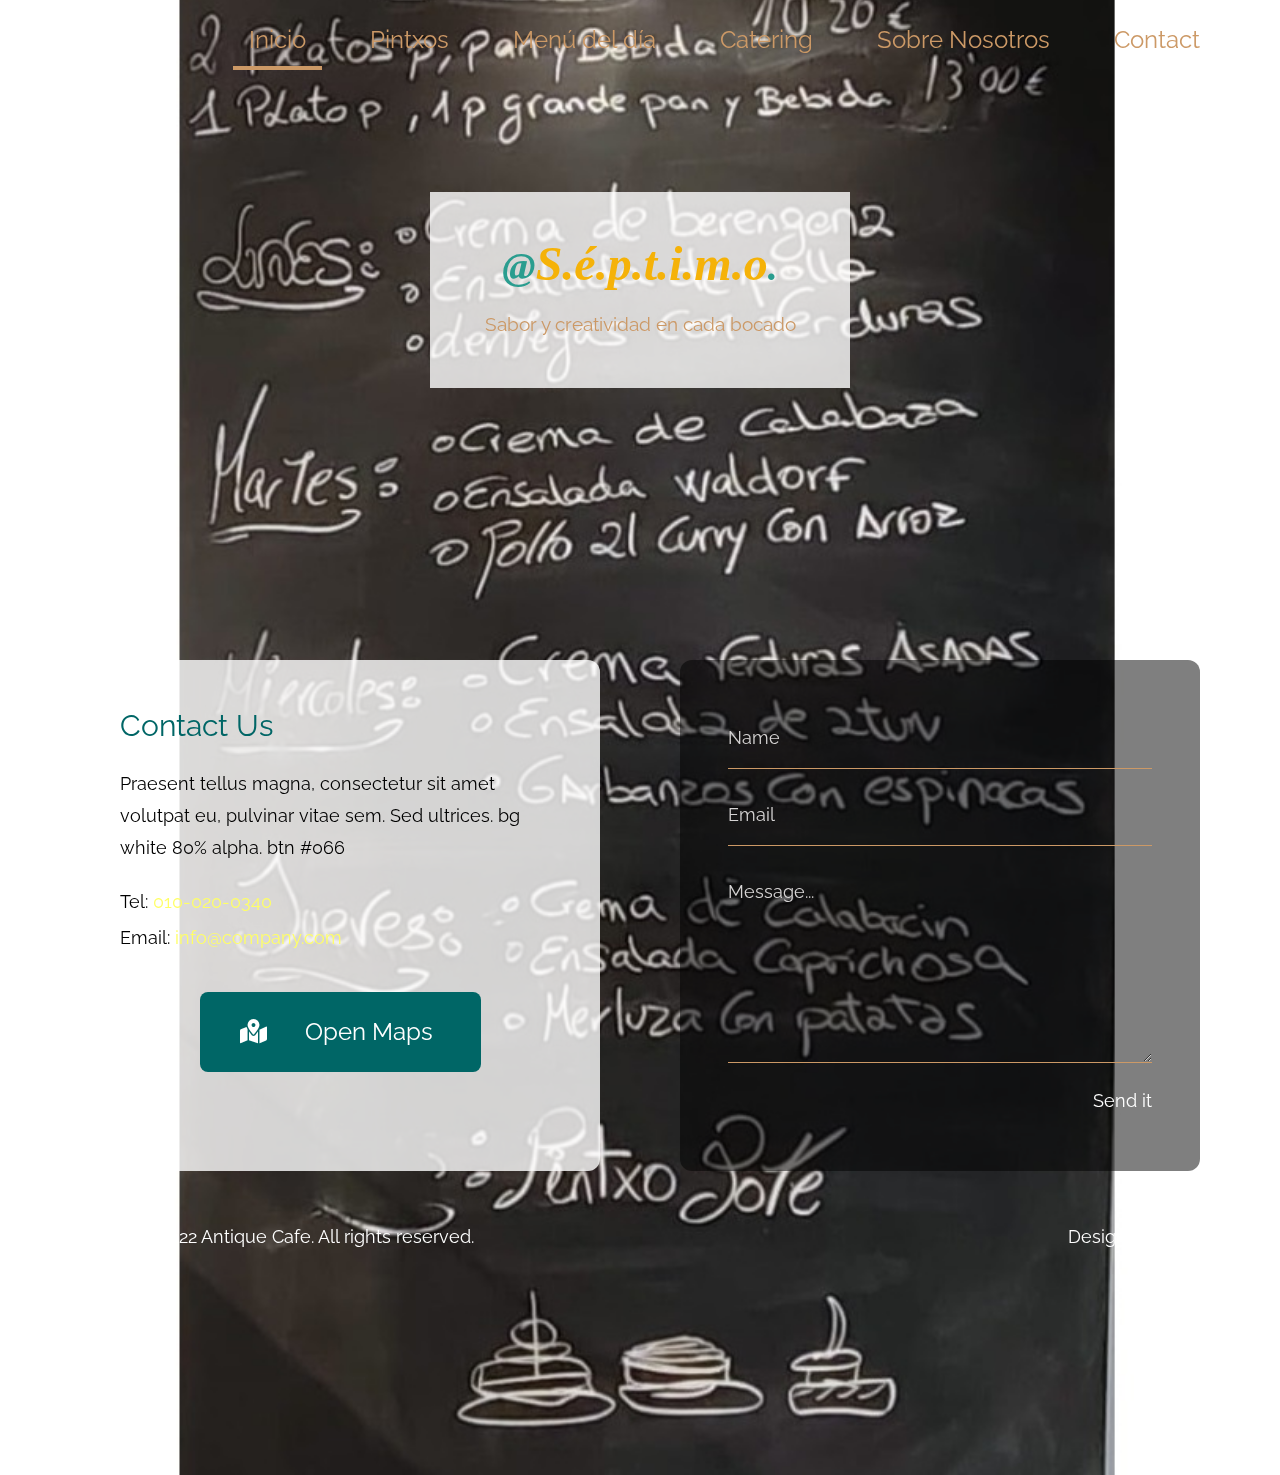
==== menu.html @ 5da2c33f "Creando el git para web-septimo" ====
<!DOCTYPE html>
<html lang="en">
<head>
    <meta charset="UTF-8">
    <meta http-equiv="X-UA-Compatible" content="IE=edge">
    <meta name="viewport" content="width=device-width, initial-scale=1.0">
    <title>Antique Bakery Cafe HTML Template by Tooplate</title>
    <link rel="preconnect" href="https://fonts.googleapis.com">
    <link rel="preconnect" href="https://fonts.gstatic.com" crossorigin>
    <link href="https://fonts.googleapis.com/css2?family=Raleway:wght@300;400;500;600&family=Oswald:wght@600&display=swap" rel="stylesheet">
    <link rel="stylesheet" href="css/all.min.css"> <!-- fontawesome -->
    <!-- <link href="https://unpkg.com/tailwindcss@^2/dist/tailwind.min.css" rel="stylesheet"> -->
    <link rel="stylesheet" href="css/tailwind.css">
    <link rel="stylesheet" href="css/tooplate-antique-cafe.css">
    <link rel="stylesheet" href="css/septimo.css">
    
<!--

Tooplate 2126 Antique Cafe

https://www.tooplate.com/view/2126-antique-cafe

-->
</head>
<body>    
    <!-- Intro -->
    <div id="intro" class="parallax-window" data-parallax="scroll" data-image-src="img/local/pizarra.JPG">
        <nav id="tm-nav" class="fixed w-full">
            <div class="tm-container mx-auto px-2 md:py-6 text-right">
                <button class="md:hidden py-2 px-2" id="menu-toggle"><i class="fas fa-2x fa-bars tm-text-gold"></i></button>
                <ul class="mb-3 md:mb-0 text-2xl font-normal flex justify-end flex-col md:flex-row">
                    <li class="inline-block mb-4 mx-4"><a href="/index.html#intro" class="tm-text-gold py-1 md:py-3 px-4">Inicio</a></li>
                    <li class="inline-block mb-4 mx-4"><a href="/index.html#pintxos" class="tm-text-gold py-1 md:py-3 px-4">Pintxos</a></li>
                    <li class="inline-block mb-4 mx-4"><a href="/index.html#menu" class="tm-text-gold py-1 md:py-3 px-4">Menú del día</a></li>
                    <li class="inline-block mb-4 mx-4"><a href="/index.html#catering" class="tm-text-gold py-1 md:py-3 px-4">Catering</a></li>
                    <li class="inline-block mb-4 mx-4"><a href="/index.html#about" class="tm-text-gold py-1 md:py-3 px-4">Sobre Nosotros</a></li>
                    <li class="inline-block mb-4 mx-4"><a href="/index.html#contact" class="tm-text-gold py-1 md:py-3 px-4">Contact</a></li>
                </ul>
            </div>            
        </nav>
        <div class="container mx-auto px-2 tm-intro-width">
            <div class="sm:py-10 sm:pt-48 py-20">
                <div class="bg-white bg-opacity-80 p-12 mb-5 text-center">
                    <!--<h1 class="text-white text-5xl tm-logo-font mb-5">@S.<span class="tilde">é</span>.p.t.i.m.o</h1>-->
                    <h1 class="text-white text-5xl tm-logo-font mb-5 septimo"><span class="arroba">@</span>S.<span class="tilde">é</span>.p.t.i.m.o<span class="arroba">.</span></h1>
                    <p class="tm-text-gold tm-text-2xl">Sabor y creatividad en cada bocado</p>
                </div>    
                               
            </div>
        </div>
        <div class="container mx-auto tm-container pt-24 pb-48 sm:py-48">
            <div class="flex flex-col lg:flex-row justify-around items-center lg:items-stretch">
                <div class="flex-1 rounded-xl px-10 py-12 m-5 bg-white bg-opacity-80 tm-item-container">
                    <h2 class="text-3xl mb-6 tm-text-green">Contact Us</h2>
                    <p class="mb-6 text-lg leading-8">
                        Praesent tellus magna, consectetur sit amet volutpat eu, pulvinar vitae sem.
                        Sed ultrices. bg white 80% alpha. btn #066    
                    </p>
                    <p class="mb-10 text-lg">
                        <span class="block mb-2">Tel: <a href="tel:0100200340" class="hover:text-yellow-600 transition">010-020-0340</a></span>
                        <span class="block">Email: <a href="mailto:info@company.com" class="hover:text-yellow-600 transition">info@company.com</a></span>                        
                    </p>
                    <div class="text-center">
                        <a href="https://www.google.com/maps" class="inline-block text-white text-2xl pl-10 pr-12 py-6 rounded-lg transition tm-bg-green">
                            <i class="fas fa-map-marked-alt mr-8"></i>
                            Open Maps
                        </a>
                    </div>                    
                </div>
                <div class="flex-1 rounded-xl p-12 pb-14 m-5 bg-black bg-opacity-50 tm-item-container">
                    <form action="" method="POST" class="text-lg">
                        <input type="text" name="name" class="input w-full bg-black border-b bg-opacity-0 text-white px-0 py-4 mb-4 tm-border-gold" placeholder="Name" required="" />
                        <input type="email" name="email" class="input w-full bg-black border-b bg-opacity-0 text-white px-0 py-4 mb-4 tm-border-gold" placeholder="Email" required="" />
                        <textarea rows="6" name="message" class="input w-full bg-black border-b bg-opacity-0 text-white px-0 py-4 mb-4 tm-border-gold" placeholder="Message..." required=""></textarea>
                        <div class="text-right">
                            <button type="submit" class="text-white hover:text-yellow-500 transition">Send it</button>
                        </div>                        
                    </form>
                </div>
            </div>
            <footer class="bottom-0 left-0 w-full">
                <div class="text-white container mx-auto tm-container p-8 text-lg flex flex-col md:flex-row justify-between">
                    <span>Copyright 2022 Antique Cafe. All rights reserved.</span>
                    <span class="mt-5 md:mt-0">Design: <a href="https://www.tooplate.com" target="_parent">Tooplate</a></span>
                </div>                
            </footer> 
        </div>
                
    </div>    

    <script src="js/jquery-3.6.0.js"></script>
    <script src="js/parallax.js"></script>
    <script src="js/jquery.singlePageNav.js"></script>
    <script>

        function checkAndShowHideMenu() {
            if(window.innerWidth < 768) {
                $('#tm-nav ul').addClass('hidden');                
            } else {
                $('#tm-nav ul').removeClass('hidden');
            }
        }

        $(function(){
            var tmNav = $('#tm-nav');
            tmNav.singlePageNav();

            checkAndShowHideMenu();
            window.addEventListener('resize', checkAndShowHideMenu);

            $('#menu-toggle').click(function(){
                $('#tm-nav ul').toggleClass('hidden');
            });

            $('#tm-nav ul li').click(function(){
                if(window.innerWidth < 768) {
                    $('#tm-nav ul').addClass('hidden');
                }                
            });

            $(document).scroll(function() {
                var distanceFromTop = $(document).scrollTop();

                if(distanceFromTop > 100) {
                    tmNav.addClass('scroll');
                } else {
                    tmNav.removeClass('scroll');
                }
            });
            
            document.querySelectorAll('a[href^="#"]').forEach(anchor => {
                anchor.addEventListener('click', function (e) {
                    e.preventDefault();

                    document.querySelector(this.getAttribute('href')).scrollIntoView({
                        behavior: 'smooth'
                    });
                });
            });
        });
    </script>
</body>
</html>
---- css/tooplate-antique-cafe.css ----
/*

Tooplate 2126 Antique Cafe

https://www.tooplate.com/view/2126-antique-cafe

*/


body {
    font-family: 'Raleway', sans-serif;
    background-color: #666;
}

p a {
	color: #FF6;
}

p a:hover {
	color: #9FF;
}

#about p a { color: #066; }
#about p a:hover { color: #F36; }

#contact p a { color: #066; }

footer span a { color: #FFF; }

.tm-logo-font {
    font-family: 'Oswald', sans-serif;
}

.tm-container {
    max-width: 1200px;
}

.parallax-window {
    min-height: 1064px;
    background: transparent;
}

.tm-text-yellow {
    color: #FC6;
}

.tm-text-gold {
    color: #CC9966;
}

.tm-text-brown {
    color: #544639;
}

.tm-text-green {
    color: #006666;
}

a.tm-bg-green:hover {
    background-color: #0a8585;
}

.tm-bg-brown {
    background-color: #544639;
}

.tm-bg-green {
    background-color: #006666;
}

.tm-border-gold {
    border-color: #CC9966;
}

.tm-intro-width {
    max-width: 436px;
}

.tm-item-container {
    max-width: 520px;
}

.input:focus {
    outline: none !important;
    border:1px solid #CC9966;
    box-shadow: 0 0 10px #b67533;
}

input::placeholder,
textarea::placeholder { /* Chrome, Firefox, Opera, Safari 10.1+ */
    color: rgb(214, 212, 212);
    opacity: 1; /* Firefox */
}
  
input:-ms-input-placeholder,
textarea:-ms-input-placeholder { /* Internet Explorer 10-11 */
    color: rgb(214, 212, 212);
}
  
input::-ms-input-placeholder,
textarea::-ms-input-placeholder { /* Microsoft Edge */
    color: rgb(214, 212, 212);
}

#tm-nav {
    z-index: 1000;
    transition: all 0.3s ease;
}

#tm-nav.scroll {
    background-color: rgba(0,0,0,0.7);
}

#tm-nav li a {
    border-bottom-color: transparent;
    transition: all 0.3s ease;
}

#tm-nav li a.current,
#tm-nav li a:hover {
      border-bottom: 4px solid #CC9966;
}

.tm-text-2xl {
    font-size: 1.2rem;
    line-height: 2rem;
}

@media (min-width: 768px) {
    #tm-nav.scroll .tm-container {
        padding-top: 10px;
        padding-bottom: 10px;
    }
}

@media (max-width: 767px) {
    #tm-nav {
        width: auto;
        right: 0;
        border-radius: 5px;
    }
}

@media (max-width: 639px) {
    .parallax-window {
        min-height: 600px;
    }
}

@media (max-width: 370px) {
    .tm-menu-item {
        flex-direction: column;
    }

    .tm-menu-item-2 {
        flex-direction: column-reverse;
    }

    .tm-menu-item img {
        margin-bottom: 10px;
    }

    .tm-menu-item-2 img {
        margin-bottom: 10px;
    }
}


/* Estilo para la tilde */
h1 .tilde {
    color: #264653 var(--accent-tilde);
}
---- css/septimo.css ----
/* Estilo para la tilde */
/* Paleta de colores */
:root {
    --text-primary: #f5b208; /* Texto principal */
    --accent-tilde: #264653; /* Color especial para la tilde */
}

.septimo{
    font-family: "Montserrat variant1", Tofu;
    color: var(--text-primary);
    font-weight: bold;
    font-style: italic;
}

.septimo .tilde {
    color: #264653 var(--accent-tilde);
}

.septimo .arroba{
    color: #2A9D8F;
    font-size: smaller;
}


.img-producto { 
    width: 160px; 
    height: 120px; 
    overflow: hidden; /* Oculta cualquier parte que exceda el contenedor */ 
    position: relative; 
} 

.img-producto img { 
    width: 100%; 
    height: 100%; 
    object-fit: cover; /* Esto hace que la imagen se ajuste al contenedor */ 
    object-position: center; /* Centra la imagen dentro del contenedor */ 
    transform: scale(1.1); /* Ajusta el valor del zoom según lo necesites */ 
}
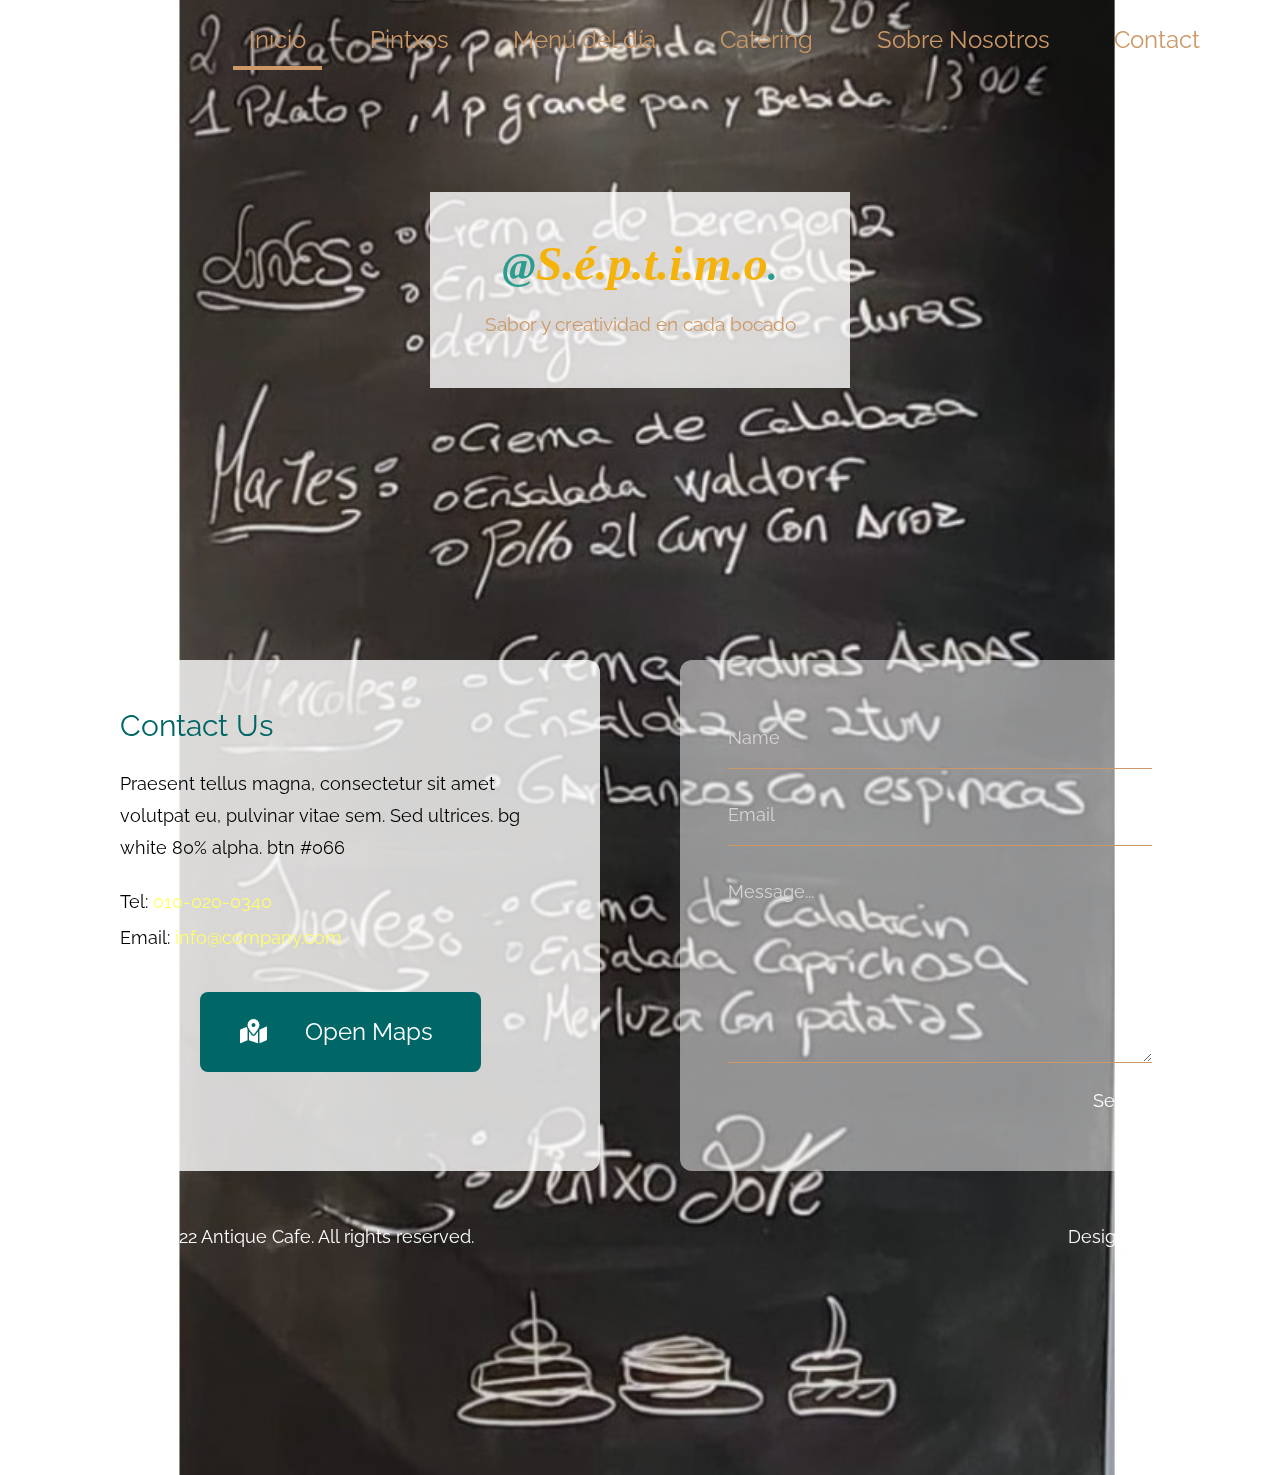
==== commit 6a45d395: "Cambios nimios del menu.html." ====
--- a/menu.html
+++ b/menu.html
@@ -67,11 +67,11 @@
                         </a>
                     </div>                    
                 </div>
-                <div class="flex-1 rounded-xl p-12 pb-14 m-5 bg-black bg-opacity-50 tm-item-container">
+                <div class="flex-1 rounded-xl p-12 pb-14 m-5 bg-white bg-opacity-50 tm-item-container">
                     <form action="" method="POST" class="text-lg">
-                        <input type="text" name="name" class="input w-full bg-black border-b bg-opacity-0 text-white px-0 py-4 mb-4 tm-border-gold" placeholder="Name" required="" />
-                        <input type="email" name="email" class="input w-full bg-black border-b bg-opacity-0 text-white px-0 py-4 mb-4 tm-border-gold" placeholder="Email" required="" />
-                        <textarea rows="6" name="message" class="input w-full bg-black border-b bg-opacity-0 text-white px-0 py-4 mb-4 tm-border-gold" placeholder="Message..." required=""></textarea>
+                        <input type="text" name="name" class="input w-full bg-white border-b bg-opacity-0 px-0 py-4 mb-4 tm-border-gold" placeholder="Name" required="" />
+                        <input type="email" name="email" class="input w-full bg-black border-b bg-opacity-0 px-0 py-4 mb-4 tm-border-gold" placeholder="Email" required="" />
+                        <textarea rows="6" name="message" class="input w-full bg-black border-b bg-opacity-0 px-0 py-4 mb-4 tm-border-gold" placeholder="Message..." required=""></textarea>
                         <div class="text-right">
                             <button type="submit" class="text-white hover:text-yellow-500 transition">Send it</button>
                         </div>                        
